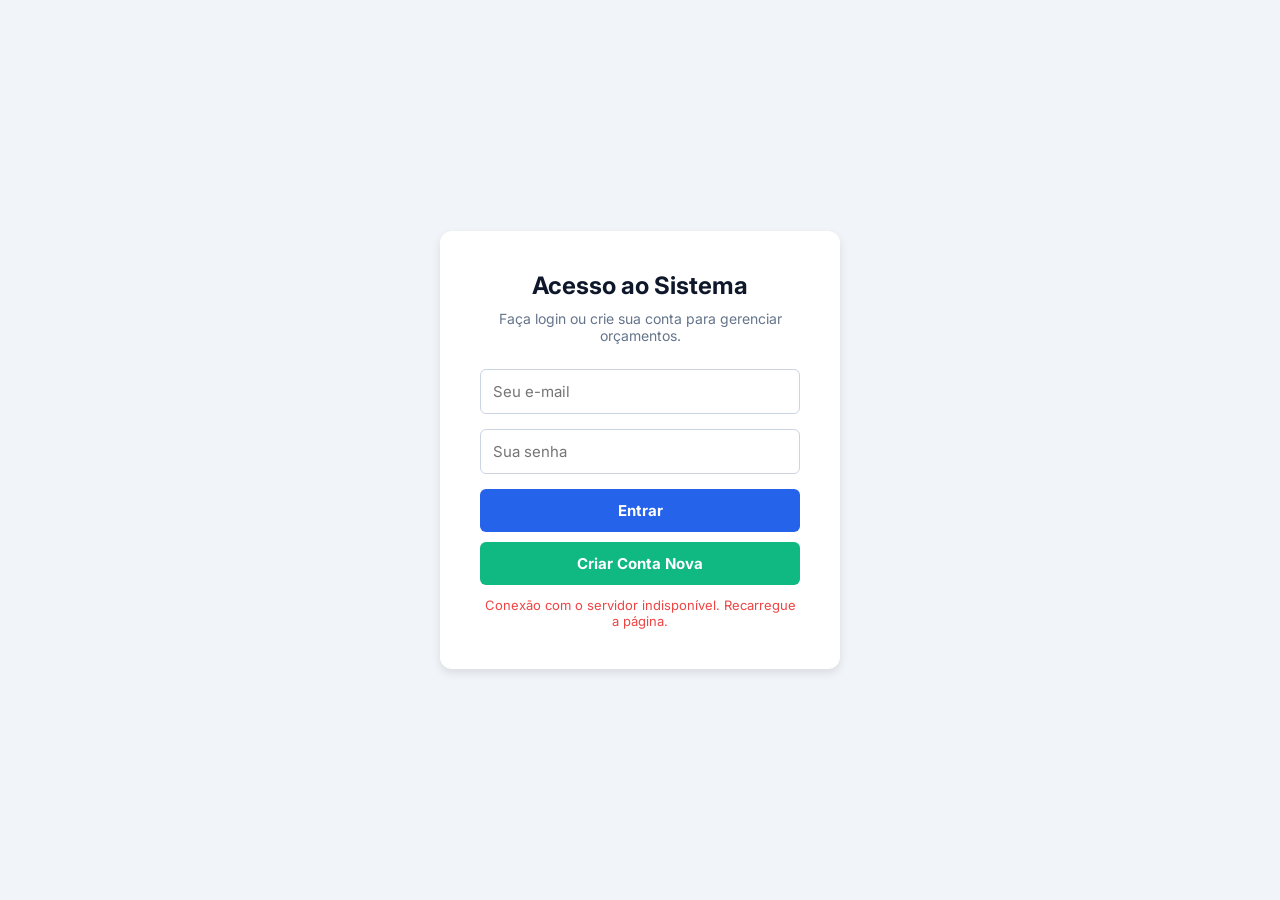
==== gerador-orcamento/index.html @ 5263119b "Add files via upload" ====
<!DOCTYPE html>
<html lang="pt-BR">
<head>
    <meta charset="UTF-8">
    <meta name="viewport" content="width=device-width, initial-scale=1.0">
    <title>Gerador Orcê</title>
    <link rel="icon" type="image/svg+xml" href="imagem/img.fivcon.svg">
    <link rel="stylesheet" href="style.css">
    <link href="https://fonts.googleapis.com/css2?family=Inter:wght@400;600;700&display=swap" rel="stylesheet">
    <!-- Biblioteca Supabase -->
    <script src="https://cdn.jsdelivr.net/npm/@supabase/supabase-js@2"></script>
    <!-- Biblioteca que transforma HTML em PDF -->
    <script src="https://cdnjs.cloudflare.com/ajax/libs/html2pdf.js/0.10.1/html2pdf.bundle.min.js"></script>
</head>
<body>

    <!-- ====================================================== -->
    <!-- TELA DE LOGIN (Visível por padrão)                     -->
    <!-- ====================================================== -->
    <div id="tela-login">
        <div class="login-card">
            <h2>Acesso ao Sistema</h2>
            <p>Faça login ou crie sua conta para gerenciar orçamentos.</p>
            <input type="email" id="auth-email" placeholder="Seu e-mail" autocomplete="email">
            <input type="password" id="auth-senha" placeholder="Sua senha" autocomplete="current-password">
            <button class="btn-entrar" onclick="fazerLogin()">Entrar</button>
            <button class="btn-criar" onclick="criarConta()">Criar Conta Nova</button>
            <p id="aviso-offline" style="display: none;"></p>
        </div>
    </div>

    <!-- ====================================================== -->
    <!-- SISTEMA DE ORÇAMENTOS (Escondido por padrão)           -->
    <!-- ====================================================== -->
    <div id="conteudo-app" style="display: none;">

        <div class="topbar">
            <span class="email-logado" id="email-logado"></span>
            <button class="btn-sair" onclick="fazerLogout()">Sair da Conta</button>
        </div>

    <div class="container">
        
        <!-- LADO ESQUERDO: Formulário de Preenchimento -->
        <div class="form-section">
            <h2>Novo Orçamento</h2>
            <p>Preencha os dados para gerar o documento.</p>
            
            <form id="form-orcamento">
                <div class="secao-empresa" style="background: #f8fafc; padding: 15px; border-radius: 8px; border: 1px solid #e2e8f0; margin-bottom: 20px;">
                    <h3 style="font-size: 15px; color: #0f172a; margin-bottom: 12px;">Minha Empresa (Dados Fixos)</h3>

                    <div class="input-group">
                        <label>Nome da Sua Empresa / Seu Nome</label>
                        <input type="text" id="minha-empresa" placeholder="Ex: Oficina do João" onkeyup="atualizarEmpresa()">
                    </div>

                    <div class="input-row">
                        <div class="input-group">
                            <label>CNPJ ou CPF</label>
                            <input type="text" id="meu-cnpj" placeholder="00.000.000/0001-00" onkeyup="atualizarEmpresa()">
                        </div>
                        <div class="input-group">
                            <label>WhatsApp / Telefone</label>
                            <input type="text" id="meu-telefone" placeholder="(19) 99999-9999" onkeyup="atualizarEmpresa()">
                        </div>
                    </div>

                    <div class="input-group" style="margin-bottom: 0;">
                        <label>Logótipo da Empresa</label>
                        <input type="file" id="upload-logo" accept="image/*" onchange="carregarLogo(event)">
                    </div>
                </div>

                <div class="input-group">
                    <label>Nome do Cliente / Empresa</label>
                    <input type="text" id="cliente" placeholder="Ex: João da Silva" onkeyup="atualizarPreview()">
                </div>

                <div class="input-group">
                    <label>Descrição do Serviço</label>
                    <input type="text" id="servico" placeholder="Ex: Manutenção preventiva em Chevrolet Onix" onkeyup="atualizarPreview()">
                </div>

                <div class="input-group" style="position: relative;">
                    <label>Material / Insumo</label>
                    <input type="text" id="busca-material" placeholder="Ex: Pedra São Tomé, Tinta..." onkeyup="atualizarPreview()" oninput="buscarMaterialAPI()">
                    <div id="lista-resultados" style="display: none; position: absolute; top: 100%; left: 0; width: 100%; background: white; border: 1px solid #cbd5e1; border-radius: 4px; max-height: 200px; overflow-y: auto; z-index: 10; box-shadow: 0 4px 6px rgba(0,0,0,0.1);"></div>
                </div>

                <div class="input-row">
                    <div class="input-group">
                        <label>Valor Materiais (R$)</label>
                        <input type="number" id="pecas" placeholder="0.00" onkeyup="atualizarPreview()">
                    </div>
                    <div class="input-group">
                        <label>Mão de Obra (R$)</label>
                        <input type="number" id="mao-de-obra" placeholder="0.00" onkeyup="atualizarPreview()">
                    </div>
                </div>

                <div class="input-group">
                    <label>Validade do Orçamento (Dias)</label>
                    <input type="number" id="validade" placeholder="Ex: 15" onkeyup="atualizarPreview()">
                </div>

                <button type="button" class="btn-gerar" onclick="gerarPDF()">Baixar Orçamento em PDF</button>
                <button type="button" class="btn-salvar" onclick="salvarOrcamento()">Salvar Orçamento na Nuvem</button>
            </form>
        </div>

        <!-- LADO DIREITO: Pré-visualização do Documento -->
        <div class="preview-section">
            <div class="folha-wrapper">
                <!-- Esta é a div que será transformada em PDF -->
                <div id="documento-pdf" class="folha-a4">
                
                <div class="cabecalho">
                    <div class="logo-empresa" style="display: flex; align-items: center; gap: 15px;">
                        <img id="img-logo-preview" src="" alt="Logótipo" style="max-height: 60px; display: none;">
                        <div>
                            <h2 id="out-minha-empresa" style="font-size: 20px; color: #0f172a;">Minha Empresa</h2>
                            <p id="out-meu-cnpj" style="font-size: 12px; color: #64748b;">CNPJ: --</p>
                            <p id="out-meu-telefone" style="font-size: 12px; color: #64748b;">Tel: --</p>
                        </div>
                    </div>
                    <div class="info-data">
                        <h1 class="titulo-doc">ORÇAMENTO</h1>
                        <p id="data-atual">Data: 00/00/0000</p>
                        <p id="hora-atual">Hora: --:--</p>
                    </div>
                </div>

                <div class="dados-cliente">
                    <h3>Dados do Cliente</h3>
                    <p><strong>Nome:</strong> <span id="out-cliente">---</span></p>
                    <p><strong>Serviço Solicitado:</strong> <span id="out-servico">---</span></p>
                </div>

                <table class="tabela-valores">
                    <thead>
                        <tr>
                            <th>Descrição</th>
                            <th>Valor (R$)</th>
                        </tr>
                    </thead>
                    <tbody>
                        <tr>
                            <td id="out-nome-material">Materiais / Insumos</td>
                            <td>R$ <span id="out-pecas">0,00</span></td>
                        </tr>
                        <tr>
                            <td>Mão de Obra técnica</td>
                            <td>R$ <span id="out-mao-de-obra">0,00</span></td>
                        </tr>
                        <tr class="linha-total">
                            <td>TOTAL GERAL</td>
                            <td>R$ <span id="out-total">0,00</span></td>
                        </tr>
                    </tbody>
                </table>

                <div class="rodape-doc">
                    <p>Este orçamento é válido por <span id="out-validade">15</span> dias a partir da data de emissão.</p>
                    <p class="agradecimento">Obrigado pela preferência!</p>
                </div>

            </div>
            </div>
        </div>

    </div>

    <div class="historico-section">
        <h3>Histórico de Orçamentos</h3>
        <p class="historico-sub">Orçamentos salvos na nuvem aparecem aqui, em qualquer aparelho.</p>
        <div class="tabela-wrapper">
            <table class="tabela-historico">
                <thead>
                    <tr>
                        <th>Data</th>
                        <th>Cliente</th>
                        <th>Valor (R$)</th>
                        <th>Status</th>
                        <th></th>
                    </tr>
                </thead>
                <tbody id="tabela-historico"></tbody>
            </table>
        </div>
    </div>

    </div>

    <script src="script.js"></script>
</body>
</html>
---- gerador-orcamento/style.css ----
* {
    margin: 0;
    padding: 0;
    box-sizing: border-box;
    font-family: 'Inter', sans-serif;
}

body {
    background-color: #f1f5f9;
    padding: 40px 20px;
    color: #333;
}

.container {
    max-width: 1200px;
    margin: 0 auto;
    display: flex;
    gap: 40px;
    align-items: flex-start;
    flex-wrap: wrap;
}

/* Lado Esquerdo - Formulário */
.form-section {
    background: #ffffff;
    padding: 30px;
    border-radius: 12px;
    box-shadow: 0 4px 6px rgba(0,0,0,0.05);
    flex: 1;
    min-width: 320px;
}

.form-section h2 {
    color: #0f172a;
    margin-bottom: 5px;
}

.form-section p {
    color: #64748b;
    font-size: 14px;
    margin-bottom: 25px;
}

.input-group {
    margin-bottom: 20px;
}

.input-row {
    display: flex;
    gap: 15px;
}

.input-row .input-group {
    flex: 1;
}

label {
    display: block;
    margin-bottom: 8px;
    font-size: 14px;
    font-weight: 600;
    color: #475569;
}

input {
    width: 100%;
    padding: 12px;
    border: 1px solid #cbd5e1;
    border-radius: 8px;
    font-size: 15px;
    outline: none;
    transition: 0.3s;
}

input:focus {
    border-color: #2563eb;
    box-shadow: 0 0 0 3px rgba(37, 99, 235, 0.1);
}

.btn-gerar {
    width: 100%;
    background: #2563eb;
    color: white;
    border: none;
    padding: 15px;
    font-size: 16px;
    font-weight: 700;
    border-radius: 8px;
    cursor: pointer;
    margin-top: 10px;
    transition: 0.3s;
}

.btn-gerar:hover {
    background: #1d4ed8;
}

/* Lado Direito - Folha A4 (Preview) */
.preview-section {
    flex: 1.5;
    min-width: 400px;
    display: flex;
    justify-content: center;
}

.folha-a4 {
    background: white;
    width: 210mm;
    min-height: 296mm; /* 296mm evita a pagina em branco gerada pelo arredondamento do html2canvas */
    padding: 20mm;
    box-shadow: 0 10px 25px rgba(0,0,0,0.1);
    border-radius: 4px;
    position: relative;
}

.cabecalho {
    display: flex;
    justify-content: space-between;
    border-bottom: 2px solid #e2e8f0;
    padding-bottom: 20px;
    margin-bottom: 30px;
}

.logo-empresa {
    font-size: 24px;
    font-weight: 800;
    color: #0f172a;
}

.logo-empresa span {
    color: #2563eb;
}

.info-data {
    text-align: right;
}

.titulo-doc {
    font-size: 26px;
    color: #0f172a;
}

.info-data p {
    color: #64748b;
    font-size: 14px;
    margin-top: 5px;
}

.dados-cliente {
    margin-bottom: 30px;
    background: #f8f9fa;
    padding: 15px;
    border-radius: 6px;
}

.dados-cliente h3 {
    margin-bottom: 10px;
    font-size: 16px;
    color: #0f172a;
}

.dados-cliente p {
    margin-bottom: 5px;
    font-size: 15px;
}

.tabela-valores {
    width: 100%;
    border-collapse: collapse;
    margin-bottom: 12px;
}

.tabela-valores th, .tabela-valores td {
    padding: 15px;
    text-align: left;
    border-bottom: 1px solid #e2e8f0;
}

.tabela-valores th {
    background: #f8f9fa;
    color: #475569;
    font-weight: 600;
}

.linha-total {
    font-weight: 700;
    font-size: 18px;
    background: #eff6ff !important;
    color: #1e3a8a;
}

.rodape-doc {
    text-align: center;
    color: #64748b;
    font-size: 14px;
    margin-top: 8px;
}

.agradecimento {
    font-weight: 600;
    margin-top: 10px;
    color: #0f172a;
}

/* ============================
   RESPONSIVIDADE - CELULAR
   ============================ */
@media (max-width: 768px) {
    body {
        padding: 16px;
    }

    .container {
        flex-direction: column;
        gap: 24px;
    }

    .form-section,
    .preview-section {
        min-width: 100%;
        flex: 1 1 100%;
    }

    .input-row {
        flex-direction: column;
        gap: 0;
    }

    /* Reserva o espaço da folha A4 já no tamanho reduzido */
    .folha-wrapper {
        width: 100%;
        height: calc((100vw - 32px) * 1.41);
        overflow: hidden;
    }

    /* Reduz a folha A4 (210mm = 794px) proporcionalmente à largura da tela */
    .folha-a4 {
        transform-origin: top center;
        transform: scale(calc((100vw - 32px) * 0.0012594));
    }
}

/* ============================
   TELA DE LOGIN E BARRA DE SAIR
   ============================ */
#tela-login {
    display: flex;
    min-height: calc(100vh - 80px);
    align-items: center;
    justify-content: center;
    background: #f1f5f9;
    padding: 20px;
}

.login-card {
    background: white;
    padding: 40px;
    border-radius: 12px;
    box-shadow: 0 4px 10px rgba(0,0,0,0.1);
    width: 100%;
    max-width: 400px;
    text-align: center;
}

.login-card h2 {
    color: #0f172a;
    margin-bottom: 10px;
}

.login-card p {
    color: #64748b;
    margin-bottom: 25px;
    font-size: 14px;
}

.login-card input {
    width: 100%;
    padding: 12px;
    margin-bottom: 15px;
    border: 1px solid #cbd5e1;
    border-radius: 6px;
    font-size: 15px;
}

.login-card .btn-entrar,
.login-card .btn-criar {
    width: 100%;
    color: white;
    border: none;
    padding: 12px;
    border-radius: 6px;
    cursor: pointer;
    font-weight: 700;
    font-size: 15px;
}

.login-card .btn-entrar {
    background: #2563eb;
    margin-bottom: 10px;
}

.login-card .btn-entrar:hover {
    background: #1d4ed8;
}

.login-card .btn-criar {
    background: #10b981;
}

.login-card .btn-criar:hover {
    background: #059669;
}

#aviso-offline {
    color: #ef4444;
    font-size: 13px;
    margin: 12px 0 0;
}

.topbar {
    text-align: right;
    padding: 10px 20px;
    background: white;
    border-bottom: 1px solid #e2e8f0;
}

.topbar .email-logado {
    margin-right: 15px;
    color: #64748b;
    font-size: 14px;
}

.topbar .btn-sair {
    background: #ef4444;
    color: white;
    border: none;
    padding: 6px 12px;
    border-radius: 4px;
    cursor: pointer;
    font-size: 14px;
}

.topbar .btn-sair:hover {
    background: #dc2626;
}

/* ============================
   SALVAR NA NUVEM E HISTÓRICO
   ============================ */
.btn-salvar {
    width: 100%;
    background: #10b981;
    color: white;
    border: none;
    padding: 15px;
    font-size: 16px;
    font-weight: 700;
    border-radius: 8px;
    cursor: pointer;
    margin-top: 10px;
    transition: 0.3s;
}

.btn-salvar:hover {
    background: #059669;
}

.historico-section {
    max-width: 1200px;
    margin: 24px auto 0;
    background: white;
    padding: 25px;
    border-radius: 12px;
    box-shadow: 0 4px 6px rgba(0,0,0,0.05);
}

.historico-section h3 {
    color: #0f172a;
    margin-bottom: 5px;
}

.historico-sub {
    color: #64748b;
    font-size: 14px;
    margin-bottom: 15px;
}

.tabela-wrapper {
    overflow-x: auto;
}

.tabela-historico {
    width: 100%;
    border-collapse: collapse;
}

.tabela-historico th,
.tabela-historico td {
    padding: 12px;
    text-align: left;
    border-bottom: 1px solid #e2e8f0;
    white-space: nowrap;
}

.tabela-historico th {
    background: #f8f9fa;
    color: #475569;
    font-weight: 600;
    font-size: 14px;
}

@media (max-width: 768px) {
    #tela-login {
        min-height: calc(100vh - 32px);
    }

    .historico-section {
        margin: 16px 0 0;
        padding: 16px;
    }
}
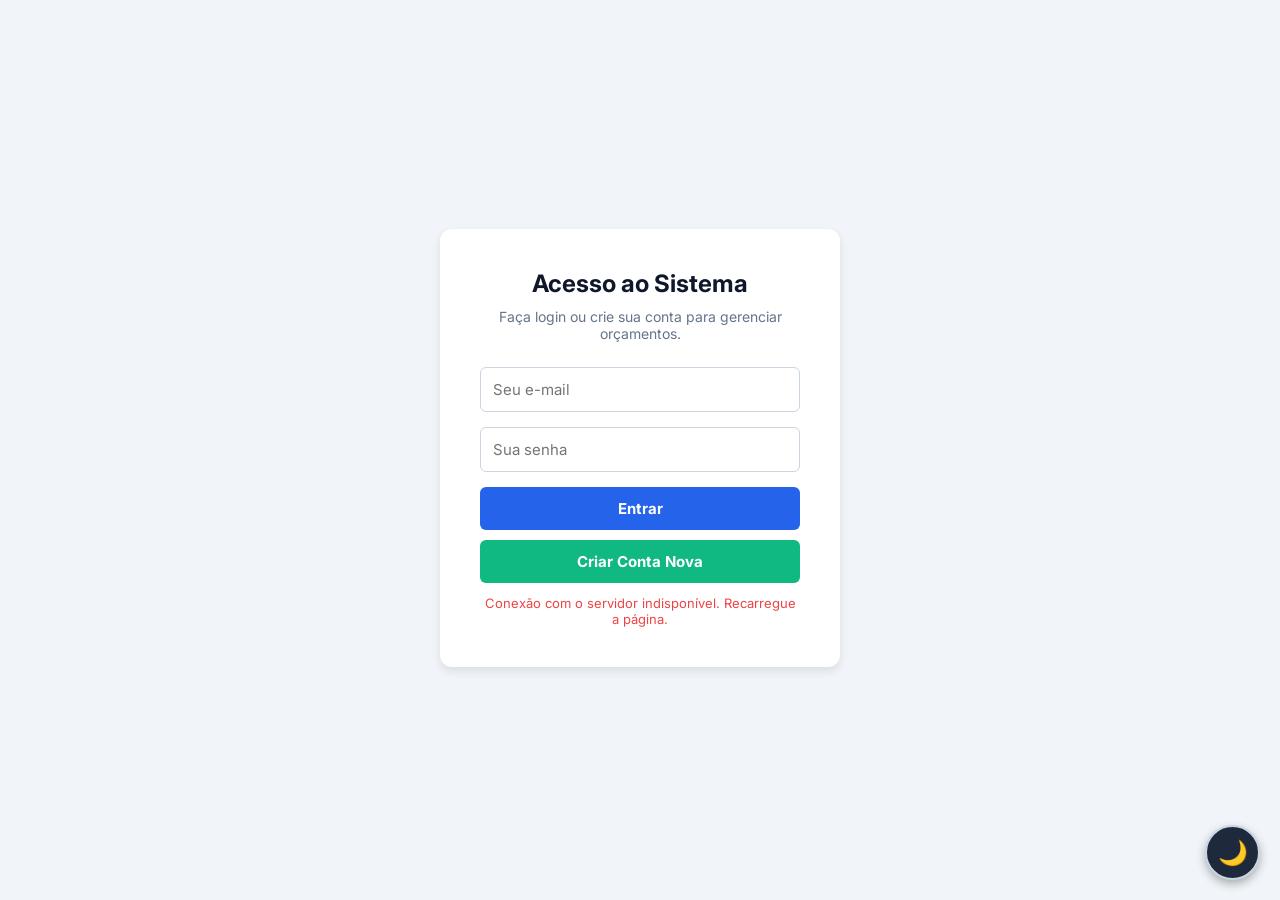
==== commit e3ca3ee9: "Add files via upload" ====
--- a/gerador-orcamento/index.html
+++ b/gerador-orcamento/index.html
@@ -2,7 +2,7 @@
 <html lang="pt-BR">
 <head>
     <meta charset="UTF-8">
-    <meta name="viewport" content="width=device-width, initial-scale=1.0">
+    <meta name="viewport" content="width=device-width, initial-scale=1.0, maximum-scale=1.0, user-scalable=no">
     <title>Gerador Orcê</title>
     <link rel="icon" type="image/svg+xml" href="imagem/img.fivcon.svg">
     <link rel="stylesheet" href="style.css">
@@ -192,6 +192,9 @@
 
     </div>
 
+    <!-- Botão de Modo Noturno Flutuante -->
+    <button id="btn-tema-flutuante" onclick="toggleTema()" style="position: fixed; bottom: 20px; right: 20px; z-index: 1000; background: #1e293b; color: #f8fafc; border: 2px solid #cbd5e1; border-radius: 50%; width: 55px; height: 55px; font-size: 24px; cursor: pointer; box-shadow: 0 4px 10px rgba(0,0,0,0.3); transition: 0.3s; display: flex; align-items: center; justify-content: center;">🌙</button>
+
     <script src="script.js"></script>
 </body>
 </html>
--- a/gerador-orcamento/style.css
+++ b/gerador-orcamento/style.css
@@ -7,15 +7,16 @@
 
 body {
     background-color: #f1f5f9;
-    padding: 40px 20px;
+    padding: clamp(15px, 3vw, 40px) 20px;
     color: #333;
 }
 
 .container {
-    max-width: 1200px;
+    max-width: 1400px;
+    width: 100%;
     margin: 0 auto;
     display: flex;
-    gap: 40px;
+    gap: clamp(20px, 4vw, 40px);
     align-items: flex-start;
     flex-wrap: wrap;
 }
@@ -23,11 +24,11 @@
 /* Lado Esquerdo - Formulário */
 .form-section {
     background: #ffffff;
-    padding: 30px;
+    padding: clamp(20px, 3vw, 30px);
     border-radius: 12px;
     box-shadow: 0 4px 6px rgba(0,0,0,0.05);
-    flex: 1;
-    min-width: 320px;
+    flex: 1 1 350px;
+    min-width: 280px;
 }
 
 .form-section h2 {
@@ -97,10 +98,11 @@
 
 /* Lado Direito - Folha A4 (Preview) */
 .preview-section {
-    flex: 1.5;
-    min-width: 400px;
+    flex: 1.5 1 450px;
+    min-width: 280px;
     display: flex;
     justify-content: center;
+    width: 100%;
 }
 
 .folha-a4 {
@@ -205,20 +207,27 @@
 /* ============================
    RESPONSIVIDADE - CELULAR
    ============================ */
-@media (max-width: 768px) {
+@media (max-width: 900px) {
     body {
-        padding: 16px;
+        padding: 16px 10px;
     }
 
     .container {
         flex-direction: column;
-        gap: 24px;
-    }
-
-    .form-section,
+        gap: 20px;
+    }
+
+    .form-section {
+        padding: 20px;
+        min-width: 100%;
+        flex: 1 1 100%;
+    }
+
     .preview-section {
         min-width: 100%;
         flex: 1 1 100%;
+        overflow-x: hidden;
+        justify-content: flex-start;
     }
 
     .input-row {
@@ -226,17 +235,18 @@
         gap: 0;
     }
 
-    /* Reserva o espaço da folha A4 já no tamanho reduzido */
+    /* Reserva o espaço da folha A4 já no tamanho reduzido
+       O JavaScript recalcula este valor na medida real do conteúdo */
     .folha-wrapper {
         width: 100%;
-        height: calc((100vw - 32px) * 1.41);
+        height: auto;
         overflow: hidden;
-    }
-
-    /* Reduz a folha A4 (210mm = 794px) proporcionalmente à largura da tela */
+        display: flex;
+        justify-content: center;
+    }
+
     .folha-a4 {
         transform-origin: top center;
-        transform: scale(calc((100vw - 32px) * 0.0012594));
     }
 }
 
@@ -409,13 +419,161 @@
     font-size: 14px;
 }
 
-@media (max-width: 768px) {
+@media (max-width: 900px) {
     #tela-login {
         min-height: calc(100vh - 32px);
+        padding: 15px;
+    }
+
+    .login-card {
+        padding: 25px 20px;
     }
 
     .historico-section {
         margin: 16px 0 0;
-        padding: 16px;
-    }
+        padding: 20px;
+        overflow: hidden;
+    }
+
+    /* Ajustes nos inputs para evitar zoom no iOS (font-size >= 16px) */
+    input, select, textarea, button {
+        font-size: 16px !important;
+    }
+
+    .tabela-wrapper {
+        overflow-x: auto;
+        -webkit-overflow-scrolling: touch;
+    }
+    
+    .cabecalho {
+        flex-direction: column;
+        align-items: center;
+        text-align: center;
+        gap: 15px;
+    }
+
+    .info-data {
+        text-align: center;
+    }
+}
+
+/* ============================
+   CLASSE DA SUGESTÃO IA
+   ============================ */
+.item-sugestao {
+    padding: 10px;
+    border-bottom: 1px solid #f1f5f9;
+    cursor: pointer;
+    font-size: 14px;
+    background: white;
+    color: #333;
+}
+
+.item-sugestao:hover {
+    background: #eff6ff;
+}
+
+/* ============================
+   MODO NOTURNO
+   ============================ */
+body.dark-mode {
+    background-color: #0f172a;
+    color: #e2e8f0;
+}
+
+body.dark-mode .form-section,
+body.dark-mode .preview-section,
+body.dark-mode .historico-section,
+body.dark-mode .login-card,
+body.dark-mode .topbar {
+    background: #1e293b;
+    box-shadow: 0 4px 6px rgba(0,0,0,0.5);
+    border-color: #334155;
+}
+
+body.dark-mode .form-section h2, 
+body.dark-mode .historico-section h3, 
+body.dark-mode .login-card h2,
+body.dark-mode label {
+    color: #f8fafc;
+}
+
+body.dark-mode p, 
+body.dark-mode .historico-sub {
+    color: #94a3b8;
+}
+
+body.dark-mode input, 
+body.dark-mode select {
+    background: #0f172a;
+    color: #f8fafc;
+    border-color: #334155;
+}
+
+body.dark-mode input:focus {
+    border-color: #3b82f6;
+}
+
+body.dark-mode .secao-empresa {
+    background: #334155 !important;
+    border-color: #475569 !important;
+}
+
+body.dark-mode .secao-empresa h3 {
+    color: #f8fafc !important;
+}
+
+body.dark-mode .tabela-historico th {
+    background: #334155;
+    color: #f8fafc;
+    border-bottom: 1px solid #475569;
+}
+
+body.dark-mode .tabela-historico td {
+    border-bottom: 1px solid #334155;
+    color: #cbd5e1 !important;
+}
+
+/* O PDF SEMPRE PRECISA FICAR CLARO (BRANCO) */
+body.dark-mode .folha-a4 {
+    background: white !important;
+    color: #333 !important; /* Cores originais do texto no PDF */
+}
+
+body.dark-mode .folha-a4 h1,
+body.dark-mode .folha-a4 h2,
+body.dark-mode .folha-a4 h3,
+body.dark-mode .folha-a4 p,
+body.dark-mode .folha-a4 td,
+body.dark-mode .folha-a4 th,
+body.dark-mode .folha-a4 span {
+    color: #0f172a !important; /* Força escuro sobre branco no PDF */
+}
+
+body.dark-mode .folha-a4 .linha-total td {
+    color: #1e3a8a !important;
+}
+
+body.dark-mode .folha-a4 .linha-total span {
+    color: #1e3a8a !important;
+}
+
+body.dark-mode .folha-a4 .dados-cliente {
+    background: #f8f9fa !important;
+}
+
+/* Lista da Inteligência Artificial */
+body.dark-mode #lista-resultados {
+    background: #1e293b !important;
+    border-color: #334155 !important;
+}
+
+body.dark-mode .item-sugestao {
+    border-bottom: 1px solid #334155 !important;
+    color: #f8fafc !important;
+    background: #1e293b;
+}
+
+body.dark-mode .item-sugestao:hover {
+    background: #334155 !important;
 }
